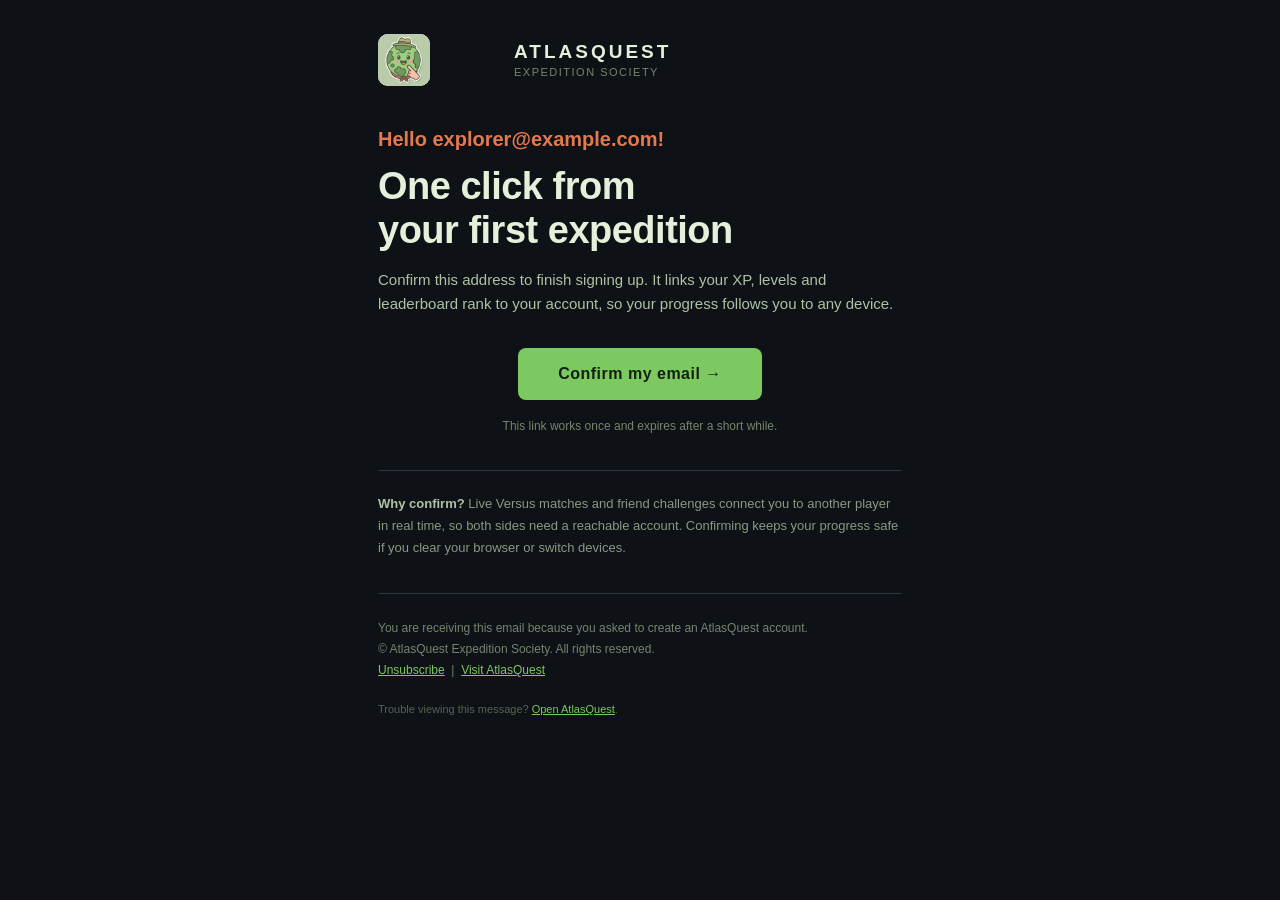
==== email/preview-confirm-signup.html @ c7a584d6 "Add branded Confirm signup email template The confirmation email was still Supabase's stock copy bec" ====
<!--
  PREVIEW ONLY - not the Supabase template.
  Generated from supabase-confirm-signup.html with sample values filled in.
-->
<!DOCTYPE html>

<html lang="en" xmlns:v="urn:schemas-microsoft-com:vml" xmlns:o="urn:schemas-microsoft-com:office:office">
<head>
<meta charset="utf-8">
<meta name="viewport" content="width=device-width,initial-scale=1">
<meta http-equiv="X-UA-Compatible" content="IE=edge">
<meta name="color-scheme" content="dark">
<meta name="supported-color-schemes" content="dark">
<title>Confirm your AtlasQuest account</title>

<style>
  :root { color-scheme: dark; supported-color-schemes: dark; }
  body { margin: 0 !important; padding: 0 !important; width: 100% !important;
         -webkit-text-size-adjust: 100%; -ms-text-size-adjust: 100%; }
  table { border-collapse: collapse !important; mso-table-lspace: 0pt; mso-table-rspace: 0pt; }
  img { -ms-interpolation-mode: bicubic; border: 0; outline: none; text-decoration: none; }
  a { color: #7cc961; }
  .preheader { display: none !important; max-height: 0; max-width: 0; overflow: hidden;
               mso-hide: all; opacity: 0; color: transparent; height: 0; width: 0; }
  @media only screen and (max-width: 620px) {
    .aq-pad { padding-left: 22px !important; padding-right: 22px !important; }
    .aq-h1   { font-size: 30px !important; line-height: 36px !important; }
    .aq-wordmark { font-size: 17px !important; letter-spacing: 2px !important; }
  }
</style>
</head>

<body style="margin:0;padding:0;background-color:#0e1116;">


<div class="preheader">Confirm your email to finish setting up AtlasQuest.</div>

<table role="presentation" width="100%" cellpadding="0" cellspacing="0" border="0"
       bgcolor="#0e1116" style="background-color:#0e1116;">
<tr>
<td align="center" style="padding:0;">

  
  <table role="presentation" width="100%" cellpadding="0" cellspacing="0" border="0"
         style="width:100%;max-width:600px;margin:0 auto;">

    
    <tr>
      <td class="aq-pad" style="padding:34px 38px 6px;">
        <table role="presentation" width="100%" cellpadding="0" cellspacing="0" border="0">
          <tr>
            <td valign="middle" style="padding:0;">
              <table role="presentation" cellpadding="0" cellspacing="0" border="0">
                <tr>
                  <td align="center" bgcolor="#ffffff"
                      style="background-color:#ffffff;border-radius:10px;width:52px;height:52px;">
                    <img src="https://abdulcoder18.github.io/AtlasQuest/assets/email/atlasquest-mascot.png"
                         width="52" height="52" alt="AtlasQuest"
                         style="display:block;width:52px;height:52px;border-radius:10px;border:0;">
                  </td>
                </tr>
              </table>
            </td>
            <td valign="middle" style="padding:0 0 0 14px;">
              <div class="aq-wordmark"
                   style="font-family:'Trebuchet MS',Verdana,Geneva,sans-serif;font-size:19px;
                          font-weight:bold;letter-spacing:3px;color:#e5f0da;line-height:1;">ATLASQUEST</div>
              <div style="font-family:Verdana,Geneva,sans-serif;font-size:11px;letter-spacing:1.5px;
                          color:#75856e;line-height:1;padding-top:6px;">EXPEDITION SOCIETY</div>
            </td>
          </tr>
        </table>
      </td>
    </tr>

    
    <tr>
      <td class="aq-pad" style="padding:34px 38px 0;">
        <div style="font-family:'Trebuchet MS',Verdana,sans-serif;font-size:20px;font-weight:bold;
                    color:#e2794f;line-height:1.3;">
          Hello explorer@example.com!
        </div>
      </td>
    </tr>

    
    <tr>
      <td class="aq-pad" style="padding:12px 38px 0;">
        <div class="aq-h1"
             style="font-family:'Trebuchet MS',Verdana,Geneva,sans-serif;font-size:38px;font-weight:bold;
                    line-height:44px;color:#e5f0da;letter-spacing:-.5px;">
          One click from<br>your first expedition
        </div>
      </td>
    </tr>

    
    <tr>
      <td class="aq-pad" style="padding:16px 38px 0;">
        <div style="font-family:Verdana,Geneva,sans-serif;font-size:15px;line-height:24px;color:#afc2a6;">
          Confirm this address to finish signing up. It links your XP, levels and
          leaderboard rank to your account, so your progress follows you to any device.
        </div>
      </td>
    </tr>

    
    <tr>
      <td class="aq-pad" align="center" style="padding:32px 38px 0;">
        <table role="presentation" cellpadding="0" cellspacing="0" border="0" align="center">
          <tr>
            <td align="center" bgcolor="#7cc961"
                style="background-color:#7cc961;border-radius:8px;">
              <a href="https://abdulcoder18.github.io/AtlasQuest/#/flags"
                 target="_blank"
                 style="display:inline-block;padding:17px 40px;font-family:'Trebuchet MS',Verdana,sans-serif;
                        font-size:16px;font-weight:bold;letter-spacing:.5px;color:#14200f;text-decoration:none;
                        border-radius:8px;">
                Confirm my email&nbsp;&rarr;
              </a>
            </td>
          </tr>
        </table>
      </td>
    </tr>

    <tr>
      <td class="aq-pad" align="center" style="padding:16px 38px 0;">
        <div style="font-family:Verdana,Geneva,sans-serif;font-size:12px;line-height:20px;color:#75856e;">
          This link works once and expires after a short while.
        </div>
      </td>
    </tr>

    
    <tr>
      <td class="aq-pad" style="padding:34px 38px 0;">
        <table role="presentation" width="100%" cellpadding="0" cellspacing="0" border="0">
          <tr><td height="1" bgcolor="#2c3542" style="font-size:0;line-height:0;">&nbsp;</td></tr>
        </table>
      </td>
    </tr>
    <tr>
      <td class="aq-pad" style="padding:22px 38px 0;">
        <div style="font-family:Verdana,Geneva,sans-serif;font-size:13px;line-height:22px;color:#8b9883;">
          <strong style="color:#afc2a6;">Why confirm?</strong>
          Live Versus matches and friend challenges connect you to another player in real
          time, so both sides need a reachable account. Confirming keeps your progress safe
          if you clear your browser or switch devices.
        </div>
      </td>
    </tr>

    
    <tr>
      <td class="aq-pad" style="padding:34px 38px 40px;">
        <table role="presentation" width="100%" cellpadding="0" cellspacing="0" border="0">
          <tr><td height="1" bgcolor="#2c3542" style="font-size:0;line-height:0;">&nbsp;</td></tr>
        </table>

        <div style="font-family:Verdana,Geneva,sans-serif;font-size:12px;line-height:21px;color:#75856e;padding-top:24px;">
          You are receiving this email because you asked to create an AtlasQuest account.<br>
          &copy; AtlasQuest Expedition Society. All rights reserved.<br>
          <a href="https://abdulcoder18.github.io/AtlasQuest/" style="color:#7cc961;text-decoration:underline;">Unsubscribe</a>
          &nbsp;|&nbsp;
          <a href="https://abdulcoder18.github.io/AtlasQuest/" style="color:#7cc961;text-decoration:underline;">Visit AtlasQuest</a>
        </div>

        <div style="font-family:Verdana,Geneva,sans-serif;font-size:11px;color:#55654e;padding-top:22px;">
          Trouble viewing this message? <a href="https://abdulcoder18.github.io/AtlasQuest/#/flags" style="color:#7cc961;">Open AtlasQuest</a>.
        </div>
      </td>
    </tr>

  </table>
  

</td>
</tr>
</table>

</body>
</html>
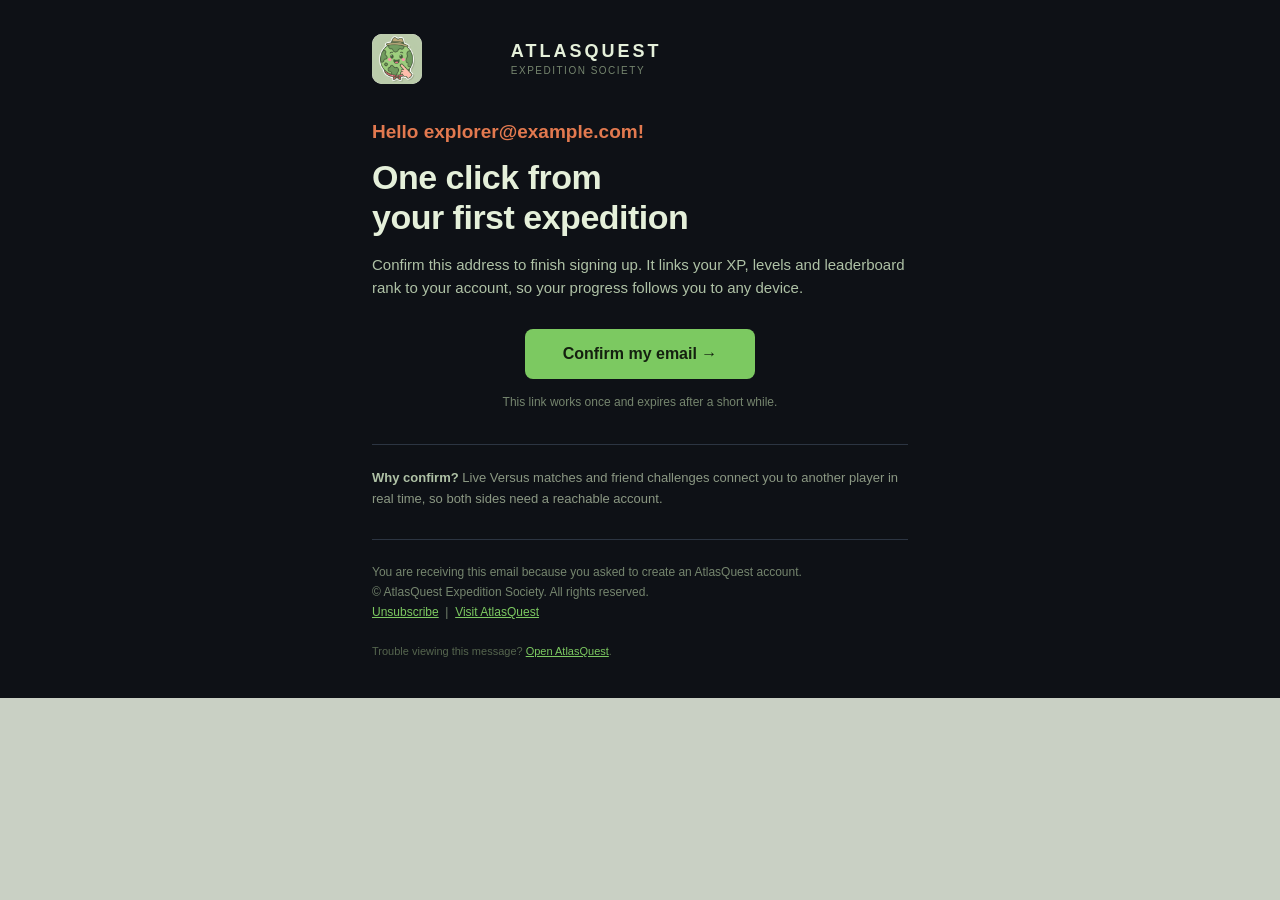
==== commit f52b9934: "Rewrite email templates as pasteable HTML fragments The Supabase editor takes a body fragment and wr" ====
--- a/email/preview-confirm-signup.html
+++ b/email/preview-confirm-signup.html
@@ -1,72 +1,38 @@
+<!DOCTYPE html>
 <!--
   PREVIEW ONLY - not the Supabase template.
-  Generated from supabase-confirm-signup.html with sample values filled in.
+  The template is an HTML FRAGMENT because Supabase wraps it in its own
+  <html>/<head>. This file adds that wrapper so you can view it in a browser.
+  Paste email/supabase-*.html into Supabase, not this file.
 -->
-<!DOCTYPE html>
+<html lang="en"><head><meta charset="utf-8"><meta name="viewport" content="width=device-width,initial-scale=1">
+<meta name="color-scheme" content="dark"><title>AtlasQuest email preview</title></head>
+<body style="margin:0;padding:0;background-color:#c9d0c4;">
+<div style="display:none;max-height:0;max-width:0;overflow:hidden;opacity:0;color:transparent;mso-hide:all;">Confirm your email to finish setting up AtlasQuest.</div>
 
-<html lang="en" xmlns:v="urn:schemas-microsoft-com:vml" xmlns:o="urn:schemas-microsoft-com:office:office">
-<head>
-<meta charset="utf-8">
-<meta name="viewport" content="width=device-width,initial-scale=1">
-<meta http-equiv="X-UA-Compatible" content="IE=edge">
-<meta name="color-scheme" content="dark">
-<meta name="supported-color-schemes" content="dark">
-<title>Confirm your AtlasQuest account</title>
-
-<style>
-  :root { color-scheme: dark; supported-color-schemes: dark; }
-  body { margin: 0 !important; padding: 0 !important; width: 100% !important;
-         -webkit-text-size-adjust: 100%; -ms-text-size-adjust: 100%; }
-  table { border-collapse: collapse !important; mso-table-lspace: 0pt; mso-table-rspace: 0pt; }
-  img { -ms-interpolation-mode: bicubic; border: 0; outline: none; text-decoration: none; }
-  a { color: #7cc961; }
-  .preheader { display: none !important; max-height: 0; max-width: 0; overflow: hidden;
-               mso-hide: all; opacity: 0; color: transparent; height: 0; width: 0; }
-  @media only screen and (max-width: 620px) {
-    .aq-pad { padding-left: 22px !important; padding-right: 22px !important; }
-    .aq-h1   { font-size: 30px !important; line-height: 36px !important; }
-    .aq-wordmark { font-size: 17px !important; letter-spacing: 2px !important; }
-  }
-</style>
-</head>
-
-<body style="margin:0;padding:0;background-color:#0e1116;">
-
-
-<div class="preheader">Confirm your email to finish setting up AtlasQuest.</div>
-
-<table role="presentation" width="100%" cellpadding="0" cellspacing="0" border="0"
-       bgcolor="#0e1116" style="background-color:#0e1116;">
+<table role="presentation" width="100%" cellpadding="0" cellspacing="0" border="0" bgcolor="#0e1116" style="background-color:#0e1116;width:100%;">
 <tr>
 <td align="center" style="padding:0;">
 
-  
-  <table role="presentation" width="100%" cellpadding="0" cellspacing="0" border="0"
-         style="width:100%;max-width:600px;margin:0 auto;">
+  <table role="presentation" width="100%" cellpadding="0" cellspacing="0" border="0" style="width:100%;max-width:600px;background-color:#0e1116;">
 
     
     <tr>
-      <td class="aq-pad" style="padding:34px 38px 6px;">
+      <td style="padding:34px 32px 0;">
         <table role="presentation" width="100%" cellpadding="0" cellspacing="0" border="0">
           <tr>
             <td valign="middle" style="padding:0;">
               <table role="presentation" cellpadding="0" cellspacing="0" border="0">
                 <tr>
-                  <td align="center" bgcolor="#ffffff"
-                      style="background-color:#ffffff;border-radius:10px;width:52px;height:52px;">
-                    <img src="https://abdulcoder18.github.io/AtlasQuest/assets/email/atlasquest-mascot.png"
-                         width="52" height="52" alt="AtlasQuest"
-                         style="display:block;width:52px;height:52px;border-radius:10px;border:0;">
+                  <td align="center" bgcolor="#ffffff" style="background-color:#ffffff;border-radius:10px;width:50px;height:50px;">
+                    <img src="https://abdulcoder18.github.io/AtlasQuest/assets/email/atlasquest-mascot.png" width="50" height="50" alt="AtlasQuest" style="display:block;width:50px;height:50px;border-radius:10px;border:0;outline:none;text-decoration:none;">
                   </td>
                 </tr>
               </table>
             </td>
             <td valign="middle" style="padding:0 0 0 14px;">
-              <div class="aq-wordmark"
-                   style="font-family:'Trebuchet MS',Verdana,Geneva,sans-serif;font-size:19px;
-                          font-weight:bold;letter-spacing:3px;color:#e5f0da;line-height:1;">ATLASQUEST</div>
-              <div style="font-family:Verdana,Geneva,sans-serif;font-size:11px;letter-spacing:1.5px;
-                          color:#75856e;line-height:1;padding-top:6px;">EXPEDITION SOCIETY</div>
+              <div style="font-family:'Trebuchet MS',Verdana,Geneva,sans-serif;font-size:18px;font-weight:bold;letter-spacing:3px;color:#e5f0da;line-height:1;">ATLASQUEST</div>
+              <div style="font-family:Verdana,Geneva,sans-serif;font-size:10px;letter-spacing:1.5px;color:#75856e;line-height:1;padding-top:6px;">EXPEDITION SOCIETY</div>
             </td>
           </tr>
         </table>
@@ -75,49 +41,32 @@
 
     
     <tr>
-      <td class="aq-pad" style="padding:34px 38px 0;">
-        <div style="font-family:'Trebuchet MS',Verdana,sans-serif;font-size:20px;font-weight:bold;
-                    color:#e2794f;line-height:1.3;">
-          Hello explorer@example.com!
-        </div>
+      <td style="padding:36px 32px 0;">
+        <div style="font-family:'Trebuchet MS',Verdana,Geneva,sans-serif;font-size:19px;font-weight:bold;color:#e2794f;line-height:1.3;">Hello explorer@example.com!</div>
       </td>
     </tr>
 
     
     <tr>
-      <td class="aq-pad" style="padding:12px 38px 0;">
-        <div class="aq-h1"
-             style="font-family:'Trebuchet MS',Verdana,Geneva,sans-serif;font-size:38px;font-weight:bold;
-                    line-height:44px;color:#e5f0da;letter-spacing:-.5px;">
-          One click from<br>your first expedition
-        </div>
+      <td style="padding:12px 32px 0;">
+        <div style="font-family:'Trebuchet MS',Verdana,Geneva,sans-serif;font-size:34px;font-weight:bold;line-height:40px;color:#e5f0da;letter-spacing:-0.5px;">One click from<br>your first expedition</div>
       </td>
     </tr>
 
     
     <tr>
-      <td class="aq-pad" style="padding:16px 38px 0;">
-        <div style="font-family:Verdana,Geneva,sans-serif;font-size:15px;line-height:24px;color:#afc2a6;">
-          Confirm this address to finish signing up. It links your XP, levels and
-          leaderboard rank to your account, so your progress follows you to any device.
-        </div>
+      <td style="padding:16px 32px 0;">
+        <div style="font-family:Verdana,Geneva,sans-serif;font-size:15px;line-height:23px;color:#afc2a6;">Confirm this address to finish signing up. It links your XP, levels and leaderboard rank to your account, so your progress follows you to any device.</div>
       </td>
     </tr>
 
     
     <tr>
-      <td class="aq-pad" align="center" style="padding:32px 38px 0;">
+      <td align="center" style="padding:30px 32px 0;">
         <table role="presentation" cellpadding="0" cellspacing="0" border="0" align="center">
           <tr>
-            <td align="center" bgcolor="#7cc961"
-                style="background-color:#7cc961;border-radius:8px;">
-              <a href="https://abdulcoder18.github.io/AtlasQuest/#/flags"
-                 target="_blank"
-                 style="display:inline-block;padding:17px 40px;font-family:'Trebuchet MS',Verdana,sans-serif;
-                        font-size:16px;font-weight:bold;letter-spacing:.5px;color:#14200f;text-decoration:none;
-                        border-radius:8px;">
-                Confirm my email&nbsp;&rarr;
-              </a>
+            <td align="center" bgcolor="#7cc961" style="background-color:#7cc961;border-radius:8px;">
+              <a href="https://abdulcoder18.github.io/AtlasQuest/#/flags" target="_blank" style="display:inline-block;padding:16px 38px;font-family:'Trebuchet MS',Verdana,Geneva,sans-serif;font-size:16px;font-weight:bold;color:#14200f;text-decoration:none;border-radius:8px;">Confirm my email&nbsp;&rarr;</a>
             </td>
           </tr>
         </table>
@@ -125,59 +74,37 @@
     </tr>
 
     <tr>
-      <td class="aq-pad" align="center" style="padding:16px 38px 0;">
-        <div style="font-family:Verdana,Geneva,sans-serif;font-size:12px;line-height:20px;color:#75856e;">
-          This link works once and expires after a short while.
-        </div>
+      <td align="center" style="padding:14px 32px 0;">
+        <div style="font-family:Verdana,Geneva,sans-serif;font-size:12px;line-height:19px;color:#75856e;">This link works once and expires after a short while.</div>
       </td>
     </tr>
 
     
     <tr>
-      <td class="aq-pad" style="padding:34px 38px 0;">
-        <table role="presentation" width="100%" cellpadding="0" cellspacing="0" border="0">
-          <tr><td height="1" bgcolor="#2c3542" style="font-size:0;line-height:0;">&nbsp;</td></tr>
-        </table>
-      </td>
-    </tr>
-    <tr>
-      <td class="aq-pad" style="padding:22px 38px 0;">
-        <div style="font-family:Verdana,Geneva,sans-serif;font-size:13px;line-height:22px;color:#8b9883;">
-          <strong style="color:#afc2a6;">Why confirm?</strong>
-          Live Versus matches and friend challenges connect you to another player in real
-          time, so both sides need a reachable account. Confirming keeps your progress safe
-          if you clear your browser or switch devices.
-        </div>
+      <td style="padding:32px 32px 0;">
+        <table role="presentation" width="100%" cellpadding="0" cellspacing="0" border="0"><tr><td height="1" bgcolor="#2c3542" style="font-size:0;line-height:0;">&nbsp;</td></tr></table>
       </td>
     </tr>
 
     
     <tr>
-      <td class="aq-pad" style="padding:34px 38px 40px;">
-        <table role="presentation" width="100%" cellpadding="0" cellspacing="0" border="0">
-          <tr><td height="1" bgcolor="#2c3542" style="font-size:0;line-height:0;">&nbsp;</td></tr>
-        </table>
+      <td style="padding:22px 32px 0;">
+        <div style="font-family:Verdana,Geneva,sans-serif;font-size:13px;line-height:21px;color:#8b9883;"><strong style="color:#afc2a6;">Why confirm?</strong> Live Versus matches and friend challenges connect you to another player in real time, so both sides need a reachable account.</div>
+      </td>
+    </tr>
 
-        <div style="font-family:Verdana,Geneva,sans-serif;font-size:12px;line-height:21px;color:#75856e;padding-top:24px;">
-          You are receiving this email because you asked to create an AtlasQuest account.<br>
-          &copy; AtlasQuest Expedition Society. All rights reserved.<br>
-          <a href="https://abdulcoder18.github.io/AtlasQuest/" style="color:#7cc961;text-decoration:underline;">Unsubscribe</a>
-          &nbsp;|&nbsp;
-          <a href="https://abdulcoder18.github.io/AtlasQuest/" style="color:#7cc961;text-decoration:underline;">Visit AtlasQuest</a>
-        </div>
-
-        <div style="font-family:Verdana,Geneva,sans-serif;font-size:11px;color:#55654e;padding-top:22px;">
-          Trouble viewing this message? <a href="https://abdulcoder18.github.io/AtlasQuest/#/flags" style="color:#7cc961;">Open AtlasQuest</a>.
-        </div>
+    
+    <tr>
+      <td style="padding:30px 32px 38px;">
+        <table role="presentation" width="100%" cellpadding="0" cellspacing="0" border="0"><tr><td height="1" bgcolor="#2c3542" style="font-size:0;line-height:0;">&nbsp;</td></tr></table>
+        <div style="font-family:Verdana,Geneva,sans-serif;font-size:12px;line-height:20px;color:#75856e;padding-top:22px;">You are receiving this email because you asked to create an AtlasQuest account.<br>&copy; AtlasQuest Expedition Society. All rights reserved.<br><a href="https://abdulcoder18.github.io/AtlasQuest/" style="color:#7cc961;text-decoration:underline;">Unsubscribe</a>&nbsp;&nbsp;|&nbsp;&nbsp;<a href="https://abdulcoder18.github.io/AtlasQuest/" style="color:#7cc961;text-decoration:underline;">Visit AtlasQuest</a></div>
+        <div style="font-family:Verdana,Geneva,sans-serif;font-size:11px;line-height:18px;color:#55654e;padding-top:20px;">Trouble viewing this message? <a href="https://abdulcoder18.github.io/AtlasQuest/#/flags" style="color:#7cc961;">Open AtlasQuest</a>.</div>
       </td>
     </tr>
 
   </table>
-  
 
 </td>
 </tr>
 </table>
-
-</body>
-</html>+</body></html>
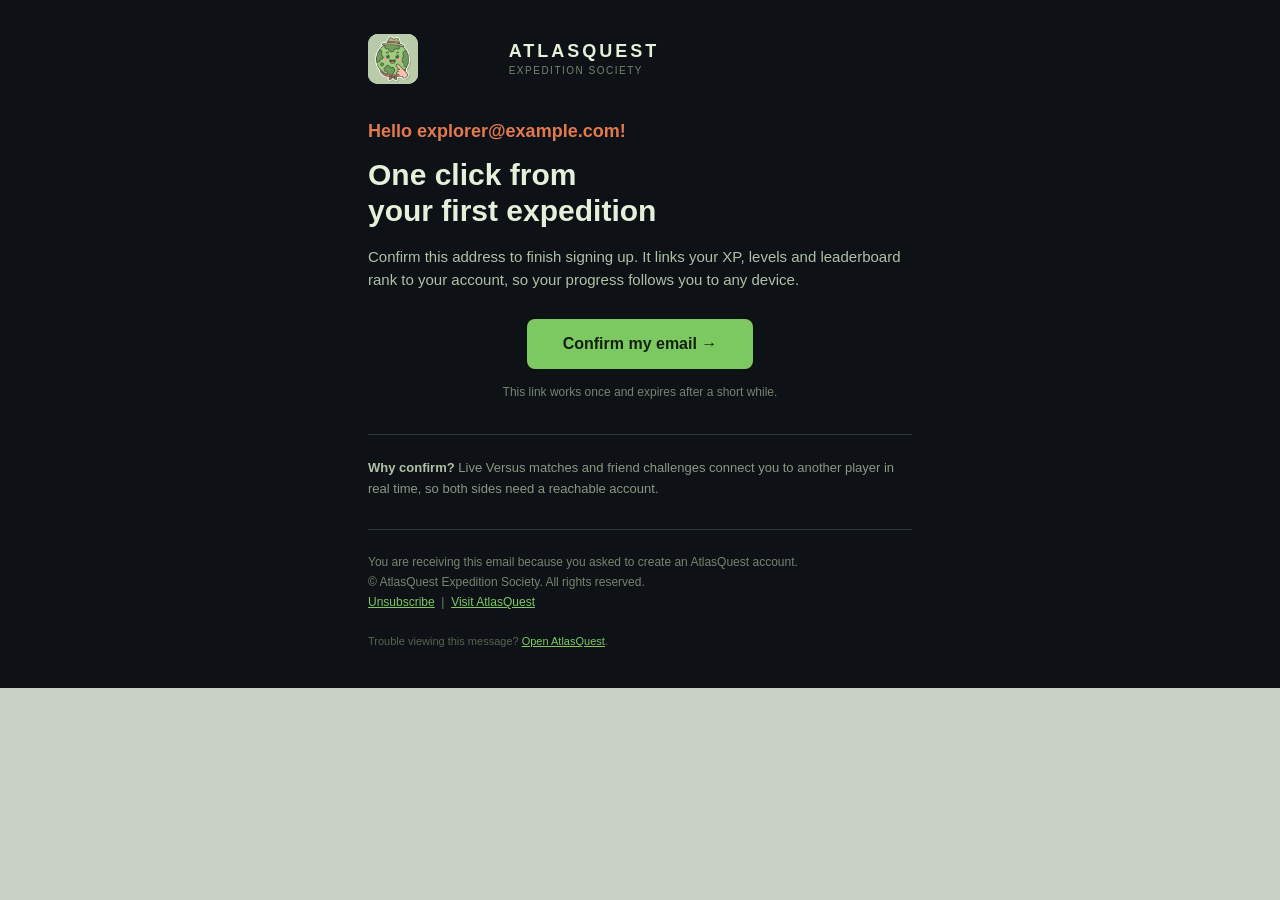
==== commit 80fd55a3: "Drop HTML comments from email templates, tighten mobile layout The Supabase preview mangled the mult" ====
--- a/email/preview-confirm-signup.html
+++ b/email/preview-confirm-signup.html
@@ -1,14 +1,9 @@
 <!DOCTYPE html>
-<!--
-  PREVIEW ONLY - not the Supabase template.
-  The template is an HTML FRAGMENT because Supabase wraps it in its own
-  <html>/<head>. This file adds that wrapper so you can view it in a browser.
-  Paste email/supabase-*.html into Supabase, not this file.
--->
+<!-- PREVIEW ONLY - the Supabase template is a fragment; this adds the wrapper Supabase supplies. -->
 <html lang="en"><head><meta charset="utf-8"><meta name="viewport" content="width=device-width,initial-scale=1">
 <meta name="color-scheme" content="dark"><title>AtlasQuest email preview</title></head>
 <body style="margin:0;padding:0;background-color:#c9d0c4;">
-<div style="display:none;max-height:0;max-width:0;overflow:hidden;opacity:0;color:transparent;mso-hide:all;">Confirm your email to finish setting up AtlasQuest.</div>
+<div style="display:none;max-height:0;max-width:0;overflow:hidden;opacity:0;color:transparent;">Confirm your email to finish setting up AtlasQuest.</div>
 
 <table role="presentation" width="100%" cellpadding="0" cellspacing="0" border="0" bgcolor="#0e1116" style="background-color:#0e1116;width:100%;">
 <tr>
@@ -16,9 +11,8 @@
 
   <table role="presentation" width="100%" cellpadding="0" cellspacing="0" border="0" style="width:100%;max-width:600px;background-color:#0e1116;">
 
-    
     <tr>
-      <td style="padding:34px 32px 0;">
+      <td style="padding:34px 28px 0;">
         <table role="presentation" width="100%" cellpadding="0" cellspacing="0" border="0">
           <tr>
             <td valign="middle" style="padding:0;">
@@ -39,34 +33,30 @@
       </td>
     </tr>
 
-    
     <tr>
-      <td style="padding:36px 32px 0;">
-        <div style="font-family:'Trebuchet MS',Verdana,Geneva,sans-serif;font-size:19px;font-weight:bold;color:#e2794f;line-height:1.3;">Hello explorer@example.com!</div>
+      <td style="padding:36px 28px 0;">
+        <div style="font-family:'Trebuchet MS',Verdana,Geneva,sans-serif;font-size:18px;font-weight:bold;color:#e2794f;line-height:1.3;">Hello explorer@example.com!</div>
       </td>
     </tr>
 
-    
     <tr>
-      <td style="padding:12px 32px 0;">
-        <div style="font-family:'Trebuchet MS',Verdana,Geneva,sans-serif;font-size:34px;font-weight:bold;line-height:40px;color:#e5f0da;letter-spacing:-0.5px;">One click from<br>your first expedition</div>
+      <td style="padding:14px 28px 0;">
+        <div style="font-family:'Trebuchet MS',Verdana,Geneva,sans-serif;font-size:30px;font-weight:bold;line-height:36px;color:#e5f0da;">One click from<br>your first expedition</div>
       </td>
     </tr>
 
-    
     <tr>
-      <td style="padding:16px 32px 0;">
+      <td style="padding:16px 28px 0;">
         <div style="font-family:Verdana,Geneva,sans-serif;font-size:15px;line-height:23px;color:#afc2a6;">Confirm this address to finish signing up. It links your XP, levels and leaderboard rank to your account, so your progress follows you to any device.</div>
       </td>
     </tr>
 
-    
     <tr>
-      <td align="center" style="padding:30px 32px 0;">
+      <td align="center" style="padding:28px 28px 0;">
         <table role="presentation" cellpadding="0" cellspacing="0" border="0" align="center">
           <tr>
             <td align="center" bgcolor="#7cc961" style="background-color:#7cc961;border-radius:8px;">
-              <a href="https://abdulcoder18.github.io/AtlasQuest/#/flags" target="_blank" style="display:inline-block;padding:16px 38px;font-family:'Trebuchet MS',Verdana,Geneva,sans-serif;font-size:16px;font-weight:bold;color:#14200f;text-decoration:none;border-radius:8px;">Confirm my email&nbsp;&rarr;</a>
+              <a href="https://abdulcoder18.github.io/AtlasQuest/#/flags" target="_blank" style="display:inline-block;padding:16px 36px;font-family:'Trebuchet MS',Verdana,Geneva,sans-serif;font-size:16px;font-weight:bold;color:#14200f;text-decoration:none;border-radius:8px;">Confirm my email&nbsp;&rarr;</a>
             </td>
           </tr>
         </table>
@@ -74,28 +64,25 @@
     </tr>
 
     <tr>
-      <td align="center" style="padding:14px 32px 0;">
+      <td align="center" style="padding:14px 28px 0;">
         <div style="font-family:Verdana,Geneva,sans-serif;font-size:12px;line-height:19px;color:#75856e;">This link works once and expires after a short while.</div>
       </td>
     </tr>
 
-    
     <tr>
-      <td style="padding:32px 32px 0;">
+      <td style="padding:32px 28px 0;">
         <table role="presentation" width="100%" cellpadding="0" cellspacing="0" border="0"><tr><td height="1" bgcolor="#2c3542" style="font-size:0;line-height:0;">&nbsp;</td></tr></table>
       </td>
     </tr>
 
-    
     <tr>
-      <td style="padding:22px 32px 0;">
+      <td style="padding:22px 28px 0;">
         <div style="font-family:Verdana,Geneva,sans-serif;font-size:13px;line-height:21px;color:#8b9883;"><strong style="color:#afc2a6;">Why confirm?</strong> Live Versus matches and friend challenges connect you to another player in real time, so both sides need a reachable account.</div>
       </td>
     </tr>
 
-    
     <tr>
-      <td style="padding:30px 32px 38px;">
+      <td style="padding:30px 28px 38px;">
         <table role="presentation" width="100%" cellpadding="0" cellspacing="0" border="0"><tr><td height="1" bgcolor="#2c3542" style="font-size:0;line-height:0;">&nbsp;</td></tr></table>
         <div style="font-family:Verdana,Geneva,sans-serif;font-size:12px;line-height:20px;color:#75856e;padding-top:22px;">You are receiving this email because you asked to create an AtlasQuest account.<br>&copy; AtlasQuest Expedition Society. All rights reserved.<br><a href="https://abdulcoder18.github.io/AtlasQuest/" style="color:#7cc961;text-decoration:underline;">Unsubscribe</a>&nbsp;&nbsp;|&nbsp;&nbsp;<a href="https://abdulcoder18.github.io/AtlasQuest/" style="color:#7cc961;text-decoration:underline;">Visit AtlasQuest</a></div>
         <div style="font-family:Verdana,Geneva,sans-serif;font-size:11px;line-height:18px;color:#55654e;padding-top:20px;">Trouble viewing this message? <a href="https://abdulcoder18.github.io/AtlasQuest/#/flags" style="color:#7cc961;">Open AtlasQuest</a>.</div>
